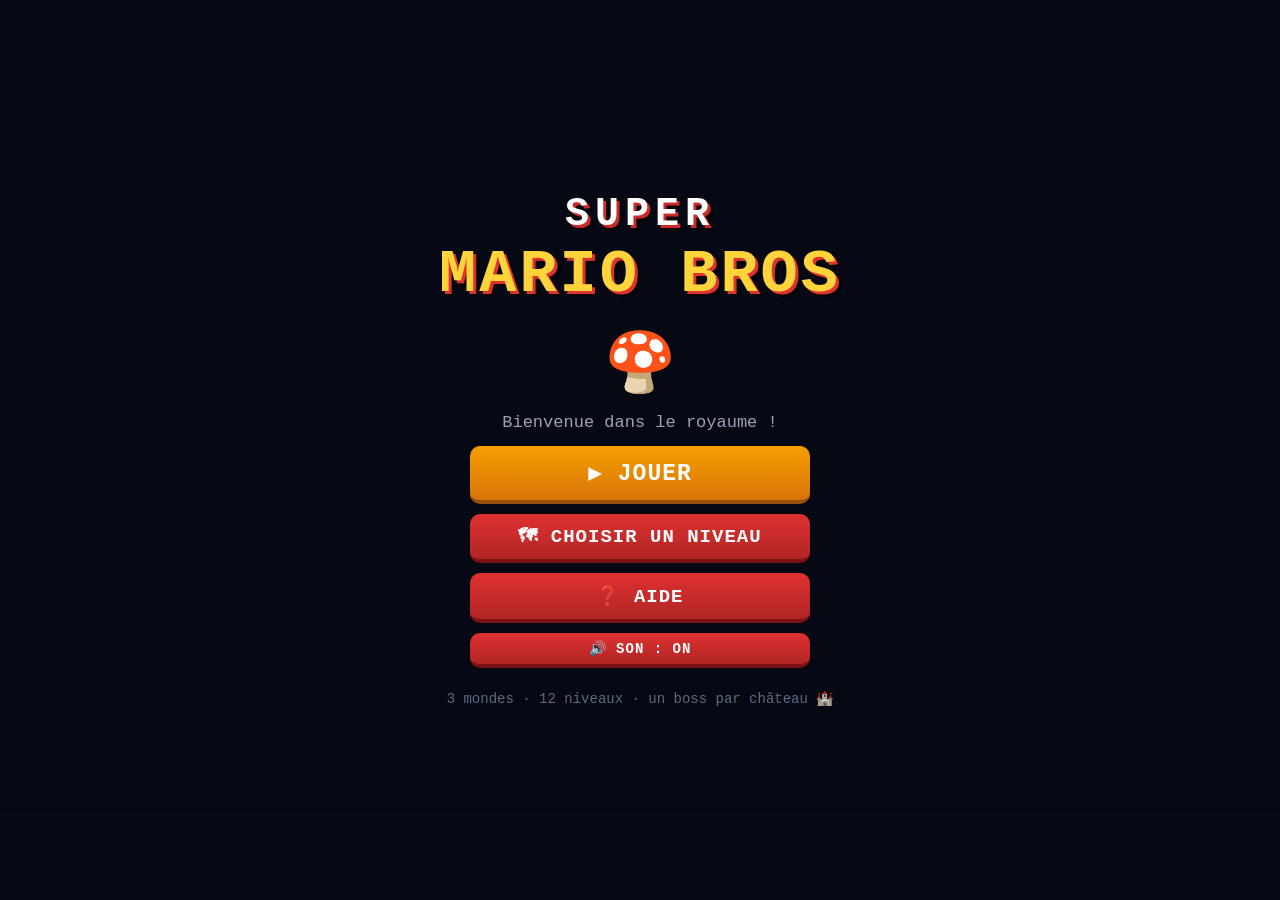
==== index.html @ 58136ebf "🍄 Super Mario Bros complet — 3 mondes, 12 niveaux, boss Rex - Moteur canvas vanilla JS (zéro dépenda" ====
<!DOCTYPE html>
<html lang="fr">
<head>
<meta charset="UTF-8">
<meta name="viewport" content="width=device-width, initial-scale=1.0, maximum-scale=1.0, user-scalable=no">
<title>🍄 Super Mario Bros</title>
<link rel="icon" href="data:image/svg+xml,<svg xmlns='http://www.w3.org/2000/svg' viewBox='0 0 100 100'><text y='.9em' font-size='90'>🍄</text></svg>">
<link rel="stylesheet" href="style.css">
</head>
<body>
<div id="cadre">
  <canvas id="jeu"></canvas>

  <div id="commandes-tactile">
    <div class="bouton-tactile direction" id="btn-gauche">◀</div>
    <div class="bouton-tactile direction" id="btn-droite">▶</div>
    <div class="bouton-tactile action feu" id="btn-feu">🔥</div>
    <div class="bouton-tactile action saut" id="btn-saut">A</div>
    <div class="bouton-tactile start" id="btn-start">⏸</div>
  </div>

  <div class="ecran visible" id="ecran-titre">
    <div id="logo">
      <span class="logo-ligne">SUPER</span>
      <span class="logo-ligne grand">MARIO BROS</span>
    </div>
    <div id="titre-mascotte">🍄</div>
    <p id="titre-meilleur">Bienvenue dans le royaume !</p>
    <div class="colonne-boutons">
      <button class="gros-bouton principal" id="btn-jouer">▶ JOUER</button>
      <button class="gros-bouton" id="btn-niveaux">🗺 CHOISIR UN NIVEAU</button>
      <button class="gros-bouton" id="btn-aide">❓ AIDE</button>
      <button class="gros-bouton petit" id="btn-son-titre">🔊 SON : ON</button>
    </div>
    <p id="titre-version">3 mondes · 12 niveaux · un boss par château 🏰</p>
  </div>

  <div class="ecran" id="ecran-niveaux">
    <h2>🗺 CHOISIS TON NIVEAU</h2>
    <p class="legende">★ terminé · ★★ toutes les pièces · ★★★ sans mourir</p>
    <div id="grille-niveaux"></div>
    <button class="gros-bouton" id="btn-retour-niveaux">← RETOUR</button>
  </div>

  <div class="ecran" id="ecran-aide">
    <h2>❓ AIDE</h2>
    <div id="contenu-aide">
      <section>
        <h3>🎮 Contrôles clavier</h3>
        <table>
          <tr><td>Se déplacer</td><td>← → (ou Q / D)</td></tr>
          <tr><td>Sauter (maintiens pour sauter plus haut)</td><td>ESPACE, ↑ ou Z</td></tr>
          <tr><td>Courir / Tirer du feu 🔥</td><td>MAJ ou X</td></tr>
          <tr><td>S'accroupir</td><td>↓ ou S</td></tr>
          <tr><td>Pause</td><td>ÉCHAP ou P</td></tr>
        </table>
        <p class="astuce-aide">📱 Sur mobile : boutons tactiles en bas de l'écran.</p>
      </section>
      <section>
        <h3>🎁 Objets</h3>
        <table>
          <tr><td>🪙 Pièce</td><td>+200 pts — 100 pièces = 1 vie !</td></tr>
          <tr><td>🍄 Champignon</td><td>Deviens grand (casse les briques !)</td></tr>
          <tr><td>🌸 Fleur de feu</td><td>Tire des boules de feu avec MAJ/X</td></tr>
          <tr><td>⭐ Étoile</td><td>Invincible 10 secondes !</td></tr>
          <tr><td>1-UP (bloc ?)</td><td>+1 vie ❤</td></tr>
        </table>
      </section>
      <section>
        <h3>👾 Ennemis</h3>
        <table>
          <tr><td>Goomba 🟤</td><td>Écrase-le en sautant dessus</td></tr>
          <tr><td>Koopa 🐢</td><td>Écrase-le puis... donne un coup de pied dans sa carapace !</td></tr>
          <tr><td>Papillon volant 🦋</td><td>Écrasable en l'air</td></tr>
          <tr><td>Piquant 🟣</td><td>NE PAS sauter dessus ! Feu ou carapace seulement</td></tr>
          <tr><td>Plante carnivore 🌺</td><td>Attend qu'elle rentre dans le tuyau</td></tr>
          <tr><td>Rex 👑</td><td>Boss des châteaux : boules de feu, ou coupe le pont à la hache !</td></tr>
        </table>
      </section>
      <section>
        <h3>💡 Astuces</h3>
        <ul>
          <li>🚩 Un checkpoint au milieu de chaque niveau</li>
          <li>🏁 Attrape le mât le plus HAUT possible pour plus de points</li>
          <li>⭐ 3 étoiles par niveau : finir, toutes les pièces, sans mourir</li>
          <li>🧱 Grand = briques cassables (et pièces cachées au-dessus !)</li>
          <li>⚡ Enchaîne les écrasements sans toucher le sol pour du gros score</li>
        </ul>
      </section>
    </div>
    <button class="gros-bouton" id="btn-retour-aide">← RETOUR</button>
  </div>

  <div class="ecran" id="ecran-pause">
    <h2>⏸ PAUSE</h2>
    <div class="colonne-boutons">
      <button class="gros-bouton principal" id="btn-reprendre">▶ REPRENDRE</button>
      <button class="gros-bouton" id="btn-recommencer">🔄 RECOMMENCER LE NIVEAU</button>
      <button class="gros-bouton petit" id="btn-son-pause">🔊 SON : ON</button>
      <button class="gros-bouton" id="btn-menu-pause">🏠 MENU PRINCIPAL</button>
    </div>
  </div>

  <div class="ecran" id="ecran-final">
    <h2 id="final-titre">GAME OVER</h2>
    <p id="final-stats"></p>
    <div class="colonne-boutons">
      <button class="gros-bouton principal" id="btn-rejouer">🔄 REJOUER</button>
      <button class="gros-bouton" id="btn-menu-final">🏠 MENU</button>
    </div>
  </div>

  <div id="toast"></div>
</div>

<script src="js/audio.js"></script>
<script src="js/levels.js"></script>
<script src="js/entities.js"></script>
<script src="js/player.js"></script>
<script src="js/game.js"></script>
<script src="js/main.js"></script>
</body>
</html>
---- style.css ----
* { margin: 0; padding: 0; box-sizing: border-box; }

html, body {
  height: 100%;
  background: #070a16;
  overflow: hidden;
  font-family: "Courier New", monospace;
  -webkit-user-select: none;
  user-select: none;
}

body {
  display: flex;
  align-items: center;
  justify-content: center;
}

#cadre {
  position: relative;
  width: min(100vw, calc(100vh * 30 / 17));
  aspect-ratio: 30 / 17;
}

canvas#jeu {
  width: 100%;
  height: 100%;
  display: block;
  image-rendering: pixelated;
  image-rendering: crisp-edges;
}

.ecran {
  position: absolute;
  inset: 0;
  display: none;
  flex-direction: column;
  align-items: center;
  justify-content: center;
  gap: 14px;
  background: rgba(7, 10, 24, 0.86);
  z-index: 5;
  text-align: center;
  padding: 18px;
  overflow-y: auto;
}
.ecran.visible { display: flex; }

#logo {
  display: flex;
  flex-direction: column;
  gap: 2px;
  margin-bottom: 4px;
}
.logo-ligne {
  color: #fff;
  font-weight: bold;
  letter-spacing: 6px;
  font-size: clamp(20px, 4.2vw, 40px);
  text-shadow: 3px 3px 0 #c92a2a, 6px 6px 0 rgba(0,0,0,0.5);
}
.logo-ligne.grand {
  color: #ffd43b;
  font-size: clamp(30px, 6.4vw, 62px);
  letter-spacing: 3px;
  text-shadow: 3px 3px 0 #e03131, 6px 6px 0 rgba(0,0,0,0.55);
  animation: logo-vibre 2.4s ease-in-out infinite;
}
@keyframes logo-vibre {
  0%, 100% { transform: translateY(0); }
  50% { transform: translateY(-5px); }
}

#titre-mascotte {
  font-size: clamp(34px, 6vw, 58px);
  animation: mascotte-saute 1.6s ease-in-out infinite;
}
@keyframes mascotte-saute {
  0%, 100% { transform: translateY(0) scale(1, 1); }
  45% { transform: translateY(-16px) scale(0.94, 1.06); }
  60% { transform: translateY(0) scale(1.08, 0.9); }
  75% { transform: translateY(0) scale(1, 1); }
}

#titre-meilleur { color: #9aa5b5; font-size: clamp(12px, 1.6vw, 17px); }
#titre-version { color: #5d6b80; font-size: clamp(10px, 1.4vw, 14px); margin-top: 8px; }

.colonne-boutons {
  display: flex;
  flex-direction: column;
  gap: 10px;
  min-width: min(340px, 84%);
}

.gros-bouton {
  font-family: inherit;
  font-weight: bold;
  font-size: clamp(14px, 2vw, 19px);
  padding: 11px 22px;
  color: #fff;
  background: linear-gradient(#e03131, #b02525);
  border: none;
  border-bottom: 4px solid #7a1212;
  border-radius: 10px;
  cursor: pointer;
  letter-spacing: 1px;
  transition: transform 0.06s, filter 0.15s;
}
.gros-bouton:hover { filter: brightness(1.15); }
.gros-bouton:active { transform: translateY(2px); border-bottom-width: 2px; }
.gros-bouton.principal {
  background: linear-gradient(#f59f00, #d9740a);
  border-bottom-color: #99500a;
  font-size: clamp(16px, 2.4vw, 23px);
  padding: 13px 26px;
}
.gros-bouton.petit { font-size: clamp(11px, 1.5vw, 14px); padding: 7px 16px; }

h2 {
  color: #ffd43b;
  font-size: clamp(20px, 3.4vw, 32px);
  text-shadow: 2px 2px 0 rgba(0,0,0,0.6);
  letter-spacing: 2px;
}

.legende { color: #9aa5b5; font-size: clamp(10px, 1.4vw, 14px); }

#grille-niveaux {
  display: grid;
  grid-template-columns: repeat(auto-fit, 128px);
  gap: 10px;
  justify-content: center;
  max-height: 52vh;
  overflow-y: auto;
  padding: 6px;
}
.carte-niveau {
  font-family: inherit;
  display: flex;
  flex-direction: column;
  gap: 3px;
  align-items: center;
  justify-content: center;
  padding: 10px 6px;
  min-height: 88px;
  background: linear-gradient(#223052, #17233f);
  border: 2px solid #38507e;
  border-radius: 10px;
  cursor: pointer;
  transition: transform 0.08s, border-color 0.15s;
}
.carte-niveau:hover { transform: translateY(-3px); border-color: #74c0fc; }
.carte-niveau.verrouille { opacity: 0.45; cursor: not-allowed; filter: grayscale(0.7); }
.niv-id { color: #ffd43b; font-weight: bold; font-size: 19px; }
.niv-nom { color: #dbe4f3; font-size: 10.5px; line-height: 1.15; max-width: 116px; }
.niv-etoiles { color: #ffd43b; font-size: 13px; letter-spacing: 2px; }
.niv-record { color: #74c0fc; font-size: 11px; }

#contenu-aide {
  max-width: 620px;
  max-height: 56vh;
  overflow-y: auto;
  text-align: left;
  background: rgba(15, 22, 44, 0.75);
  border: 2px solid #38507e;
  border-radius: 12px;
  padding: 14px 18px;
  display: flex;
  flex-direction: column;
  gap: 12px;
}
#contenu-aide section h3 { color: #74c0fc; font-size: clamp(14px, 1.9vw, 18px); margin-bottom: 5px; }
#contenu-aide table { width: 100%; border-collapse: collapse; }
#contenu-aide td {
  color: #dbe4f3;
  font-size: clamp(11px, 1.5vw, 14px);
  padding: 3px 6px;
  border-bottom: 1px dashed #2c3d63;
  vertical-align: top;
}
#contenu-aide td:first-child { white-space: nowrap; color: #ffd43b; font-weight: bold; padding-right: 14px; }
#contenu-aide ul { list-style: none; }
#contenu-aide li { color: #dbe4f3; font-size: clamp(11px, 1.5vw, 14px); padding: 2px 0; }
.astuce-aide { color: #8ce99a; font-size: clamp(11px, 1.5vw, 13px); margin-top: 6px; }

#final-stats { color: #dbe4f3; font-size: clamp(13px, 1.9vw, 18px); line-height: 1.65; }
#final-titre { font-size: clamp(24px, 4.4vw, 42px); }

#toast {
  position: absolute;
  left: 50%;
  bottom: 15%;
  transform: translateX(-50%) translateY(20px);
  background: rgba(15, 22, 44, 0.95);
  border: 2px solid #ffd43b;
  color: #ffd43b;
  font-weight: bold;
  font-size: clamp(13px, 1.8vw, 18px);
  padding: 10px 22px;
  border-radius: 30px;
  opacity: 0;
  pointer-events: none;
  transition: opacity 0.25s, transform 0.25s;
  z-index: 9;
  white-space: nowrap;
}
#toast.visible { opacity: 1; transform: translateX(-50%) translateY(0); }

#commandes-tactile { display: none; }

@media (pointer: coarse) {
  #commandes-tactile { display: block; position: absolute; inset: 0; pointer-events: none; z-index: 4; }
  .bouton-tactile {
    position: absolute;
    bottom: 4%;
    width: 64px;
    height: 64px;
    border-radius: 50%;
    background: rgba(255, 255, 255, 0.16);
    border: 2px solid rgba(255, 255, 255, 0.35);
    color: rgba(255, 255, 255, 0.85);
    font-size: 26px;
    font-weight: bold;
    display: flex;
    align-items: center;
    justify-content: center;
    pointer-events: auto;
    touch-action: none;
  }
  .bouton-tactile.actif { background: rgba(255, 255, 255, 0.4); }
  .direction { left: 4%; }
  #btn-droite { left: calc(4% + 76px); }
  .action { right: 4%; }
  #btn-saut {
    right: calc(4% + 76px);
    background: rgba(255, 212, 59, 0.28);
    border-color: rgba(255, 212, 59, 0.55);
  }
  .start { right: 4%; bottom: calc(4% + 78px); width: 48px; height: 48px; font-size: 19px; }
  #btn-feu { bottom: 4%; }
}
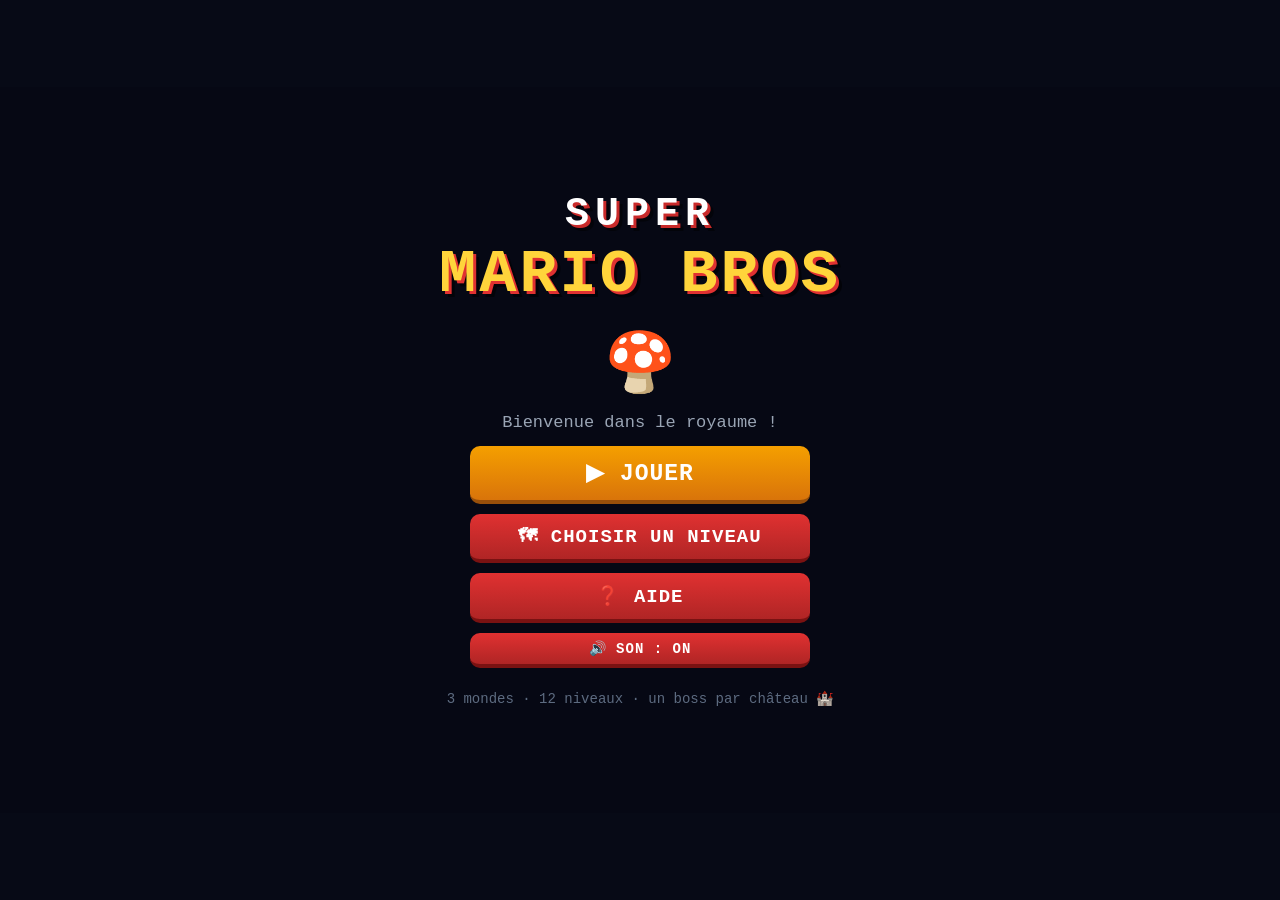
==== commit 71462f5c: "🎮 Contrôles tactiles déplacés sous la zone de jeu" ====
--- a/index.html
+++ b/index.html
@@ -9,108 +9,114 @@
 </head>
 <body>
 <div id="cadre">
-  <canvas id="jeu"></canvas>
+  <div id="cadre-inner">
+    <canvas id="jeu"></canvas>
+
+    <div class="ecran visible" id="ecran-titre">
+      <div id="logo">
+        <span class="logo-ligne">SUPER</span>
+        <span class="logo-ligne grand">MARIO BROS</span>
+      </div>
+      <div id="titre-mascotte">🍄</div>
+      <p id="titre-meilleur">Bienvenue dans le royaume !</p>
+      <div class="colonne-boutons">
+        <button class="gros-bouton principal" id="btn-jouer">▶ JOUER</button>
+        <button class="gros-bouton" id="btn-niveaux">🗺 CHOISIR UN NIVEAU</button>
+        <button class="gros-bouton" id="btn-aide">❓ AIDE</button>
+        <button class="gros-bouton petit" id="btn-son-titre">🔊 SON : ON</button>
+      </div>
+      <p id="titre-version">3 mondes · 12 niveaux · un boss par château 🏰</p>
+    </div>
+
+    <div class="ecran" id="ecran-niveaux">
+      <h2>🗺 CHOISIS TON NIVEAU</h2>
+      <p class="legende">★ terminé · ★★ toutes les pièces · ★★★ sans mourir</p>
+      <div id="grille-niveaux"></div>
+      <button class="gros-bouton" id="btn-retour-niveaux">← RETOUR</button>
+    </div>
+
+    <div class="ecran" id="ecran-aide">
+      <h2>❓ AIDE</h2>
+      <div id="contenu-aide">
+        <section>
+          <h3>🎮 Contrôles clavier</h3>
+          <table>
+            <tr><td>Se déplacer</td><td>← → (ou Q / D)</td></tr>
+            <tr><td>Sauter (maintiens pour sauter plus haut)</td><td>ESPACE, ↑ ou Z</td></tr>
+            <tr><td>Courir / Tirer du feu 🔥</td><td>MAJ ou X</td></tr>
+            <tr><td>S'accroupir</td><td>↓ ou S</td></tr>
+            <tr><td>Pause</td><td>ÉCHAP ou P</td></tr>
+          </table>
+          <p class="astuce-aide">📱 Sur mobile : boutons tactiles en bas de l'écran.</p>
+        </section>
+        <section>
+          <h3>🎁 Objets</h3>
+          <table>
+            <tr><td>🪙 Pièce</td><td>+200 pts — 100 pièces = 1 vie !</td></tr>
+            <tr><td>🍄 Champignon</td><td>Deviens grand (casse les briques !)</td></tr>
+            <tr><td>🌸 Fleur de feu</td><td>Tire des boules de feu avec MAJ/X</td></tr>
+            <tr><td>⭐ Étoile</td><td>Invincible 10 secondes !</td></tr>
+            <tr><td>1-UP (bloc ?)</td><td>+1 vie ❤</td></tr>
+          </table>
+        </section>
+        <section>
+          <h3>👾 Ennemis</h3>
+          <table>
+            <tr><td>Goomba 🟤</td><td>Écrase-le en sautant dessus</td></tr>
+            <tr><td>Koopa 🐢</td><td>Écrase-le puis... donne un coup de pied dans sa carapace !</td></tr>
+            <tr><td>Papillon volant 🦋</td><td>Écrasable en l'air</td></tr>
+            <tr><td>Piquant 🟣</td><td>NE PAS sauter dessus ! Feu ou carapace seulement</td></tr>
+            <tr><td>Plante carnivore 🌺</td><td>Attend qu'elle rentre dans le tuyau</td></tr>
+            <tr><td>Rex 👑</td><td>Boss des châteaux : boules de feu, ou coupe le pont à la hache !</td></tr>
+          </table>
+        </section>
+        <section>
+          <h3>💡 Astuces</h3>
+          <ul>
+            <li>🚩 Un checkpoint au milieu de chaque niveau</li>
+            <li>🏁 Attrape le mât le plus HAUT possible pour plus de points</li>
+            <li>⭐ 3 étoiles par niveau : finir, toutes les pièces, sans mourir</li>
+            <li>🧱 Grand = briques cassables (et pièces cachées au-dessus !)</li>
+            <li>⚡ Enchaîne les écrasements sans toucher le sol pour du gros score</li>
+          </ul>
+        </section>
+      </div>
+      <button class="gros-bouton" id="btn-retour-aide">← RETOUR</button>
+    </div>
+
+    <div class="ecran" id="ecran-pause">
+      <h2>⏸ PAUSE</h2>
+      <div class="colonne-boutons">
+        <button class="gros-bouton principal" id="btn-reprendre">▶ REPRENDRE</button>
+        <button class="gros-bouton" id="btn-recommencer">🔄 RECOMMENCER LE NIVEAU</button>
+        <button class="gros-bouton petit" id="btn-son-pause">🔊 SON : ON</button>
+        <button class="gros-bouton" id="btn-menu-pause">🏠 MENU PRINCIPAL</button>
+      </div>
+    </div>
+
+    <div class="ecran" id="ecran-final">
+      <h2 id="final-titre">GAME OVER</h2>
+      <p id="final-stats"></p>
+      <div class="colonne-boutons">
+        <button class="gros-bouton principal" id="btn-rejouer">🔄 REJOUER</button>
+        <button class="gros-bouton" id="btn-menu-final">🏠 MENU</button>
+      </div>
+    </div>
+
+    <div id="toast"></div>
+  </div>
 
   <div id="commandes-tactile">
-    <div class="bouton-tactile direction" id="btn-gauche">◀</div>
-    <div class="bouton-tactile direction" id="btn-droite">▶</div>
-    <div class="bouton-tactile action feu" id="btn-feu">🔥</div>
-    <div class="bouton-tactile action saut" id="btn-saut">A</div>
+    <div class="pad-gauche">
+      <div class="bouton-tactile direction" id="btn-gauche">◀</div>
+      <div class="bouton-tactile direction" id="btn-droite">▶</div>
+    </div>
     <div class="bouton-tactile start" id="btn-start">⏸</div>
-  </div>
-
-  <div class="ecran visible" id="ecran-titre">
-    <div id="logo">
-      <span class="logo-ligne">SUPER</span>
-      <span class="logo-ligne grand">MARIO BROS</span>
-    </div>
-    <div id="titre-mascotte">🍄</div>
-    <p id="titre-meilleur">Bienvenue dans le royaume !</p>
-    <div class="colonne-boutons">
-      <button class="gros-bouton principal" id="btn-jouer">▶ JOUER</button>
-      <button class="gros-bouton" id="btn-niveaux">🗺 CHOISIR UN NIVEAU</button>
-      <button class="gros-bouton" id="btn-aide">❓ AIDE</button>
-      <button class="gros-bouton petit" id="btn-son-titre">🔊 SON : ON</button>
-    </div>
-    <p id="titre-version">3 mondes · 12 niveaux · un boss par château 🏰</p>
-  </div>
-
-  <div class="ecran" id="ecran-niveaux">
-    <h2>🗺 CHOISIS TON NIVEAU</h2>
-    <p class="legende">★ terminé · ★★ toutes les pièces · ★★★ sans mourir</p>
-    <div id="grille-niveaux"></div>
-    <button class="gros-bouton" id="btn-retour-niveaux">← RETOUR</button>
-  </div>
-
-  <div class="ecran" id="ecran-aide">
-    <h2>❓ AIDE</h2>
-    <div id="contenu-aide">
-      <section>
-        <h3>🎮 Contrôles clavier</h3>
-        <table>
-          <tr><td>Se déplacer</td><td>← → (ou Q / D)</td></tr>
-          <tr><td>Sauter (maintiens pour sauter plus haut)</td><td>ESPACE, ↑ ou Z</td></tr>
-          <tr><td>Courir / Tirer du feu 🔥</td><td>MAJ ou X</td></tr>
-          <tr><td>S'accroupir</td><td>↓ ou S</td></tr>
-          <tr><td>Pause</td><td>ÉCHAP ou P</td></tr>
-        </table>
-        <p class="astuce-aide">📱 Sur mobile : boutons tactiles en bas de l'écran.</p>
-      </section>
-      <section>
-        <h3>🎁 Objets</h3>
-        <table>
-          <tr><td>🪙 Pièce</td><td>+200 pts — 100 pièces = 1 vie !</td></tr>
-          <tr><td>🍄 Champignon</td><td>Deviens grand (casse les briques !)</td></tr>
-          <tr><td>🌸 Fleur de feu</td><td>Tire des boules de feu avec MAJ/X</td></tr>
-          <tr><td>⭐ Étoile</td><td>Invincible 10 secondes !</td></tr>
-          <tr><td>1-UP (bloc ?)</td><td>+1 vie ❤</td></tr>
-        </table>
-      </section>
-      <section>
-        <h3>👾 Ennemis</h3>
-        <table>
-          <tr><td>Goomba 🟤</td><td>Écrase-le en sautant dessus</td></tr>
-          <tr><td>Koopa 🐢</td><td>Écrase-le puis... donne un coup de pied dans sa carapace !</td></tr>
-          <tr><td>Papillon volant 🦋</td><td>Écrasable en l'air</td></tr>
-          <tr><td>Piquant 🟣</td><td>NE PAS sauter dessus ! Feu ou carapace seulement</td></tr>
-          <tr><td>Plante carnivore 🌺</td><td>Attend qu'elle rentre dans le tuyau</td></tr>
-          <tr><td>Rex 👑</td><td>Boss des châteaux : boules de feu, ou coupe le pont à la hache !</td></tr>
-        </table>
-      </section>
-      <section>
-        <h3>💡 Astuces</h3>
-        <ul>
-          <li>🚩 Un checkpoint au milieu de chaque niveau</li>
-          <li>🏁 Attrape le mât le plus HAUT possible pour plus de points</li>
-          <li>⭐ 3 étoiles par niveau : finir, toutes les pièces, sans mourir</li>
-          <li>🧱 Grand = briques cassables (et pièces cachées au-dessus !)</li>
-          <li>⚡ Enchaîne les écrasements sans toucher le sol pour du gros score</li>
-        </ul>
-      </section>
-    </div>
-    <button class="gros-bouton" id="btn-retour-aide">← RETOUR</button>
-  </div>
-
-  <div class="ecran" id="ecran-pause">
-    <h2>⏸ PAUSE</h2>
-    <div class="colonne-boutons">
-      <button class="gros-bouton principal" id="btn-reprendre">▶ REPRENDRE</button>
-      <button class="gros-bouton" id="btn-recommencer">🔄 RECOMMENCER LE NIVEAU</button>
-      <button class="gros-bouton petit" id="btn-son-pause">🔊 SON : ON</button>
-      <button class="gros-bouton" id="btn-menu-pause">🏠 MENU PRINCIPAL</button>
+    <div class="pad-droite">
+      <div class="bouton-tactile action feu" id="btn-feu">🔥</div>
+      <div class="bouton-tactile action saut" id="btn-saut">A</div>
     </div>
   </div>
-
-  <div class="ecran" id="ecran-final">
-    <h2 id="final-titre">GAME OVER</h2>
-    <p id="final-stats"></p>
-    <div class="colonne-boutons">
-      <button class="gros-bouton principal" id="btn-rejouer">🔄 REJOUER</button>
-      <button class="gros-bouton" id="btn-menu-final">🏠 MENU</button>
-    </div>
-  </div>
-
-  <div id="toast"></div>
 </div>
 
 <script src="js/audio.js"></script>
--- a/style.css
+++ b/style.css
@@ -11,13 +11,21 @@
 
 body {
   display: flex;
+  flex-direction: column;
   align-items: center;
   justify-content: center;
+  gap: 6px;
+  padding: 6px;
 }
 
 #cadre {
   position: relative;
   width: min(100vw, calc(100vh * 30 / 17));
+}
+
+#cadre-inner {
+  position: relative;
+  width: 100%;
   aspect-ratio: 30 / 17;
 }
 
@@ -208,10 +216,20 @@
 #commandes-tactile { display: none; }
 
 @media (pointer: coarse) {
-  #commandes-tactile { display: block; position: absolute; inset: 0; pointer-events: none; z-index: 4; }
+  #commandes-tactile {
+    display: flex;
+    justify-content: space-between;
+    align-items: center;
+    width: 100%;
+    height: 80px;
+    padding: 0 10px;
+    gap: 8px;
+    user-select: none;
+    -webkit-user-select: none;
+    flex-shrink: 0;
+  }
+
   .bouton-tactile {
-    position: absolute;
-    bottom: 4%;
     width: 64px;
     height: 64px;
     border-radius: 50%;
@@ -223,18 +241,16 @@
     display: flex;
     align-items: center;
     justify-content: center;
-    pointer-events: auto;
     touch-action: none;
+    flex-shrink: 0;
   }
   .bouton-tactile.actif { background: rgba(255, 255, 255, 0.4); }
-  .direction { left: 4%; }
-  #btn-droite { left: calc(4% + 76px); }
-  .action { right: 4%; }
+
+  .pad-gauche, .pad-droite { display: flex; gap: 8px; align-items: center; }
+
   #btn-saut {
-    right: calc(4% + 76px);
     background: rgba(255, 212, 59, 0.28);
     border-color: rgba(255, 212, 59, 0.55);
   }
-  .start { right: 4%; bottom: calc(4% + 78px); width: 48px; height: 48px; font-size: 19px; }
-  #btn-feu { bottom: 4%; }
-}
+  .start { width: 48px; height: 48px; font-size: 19px; }
+}
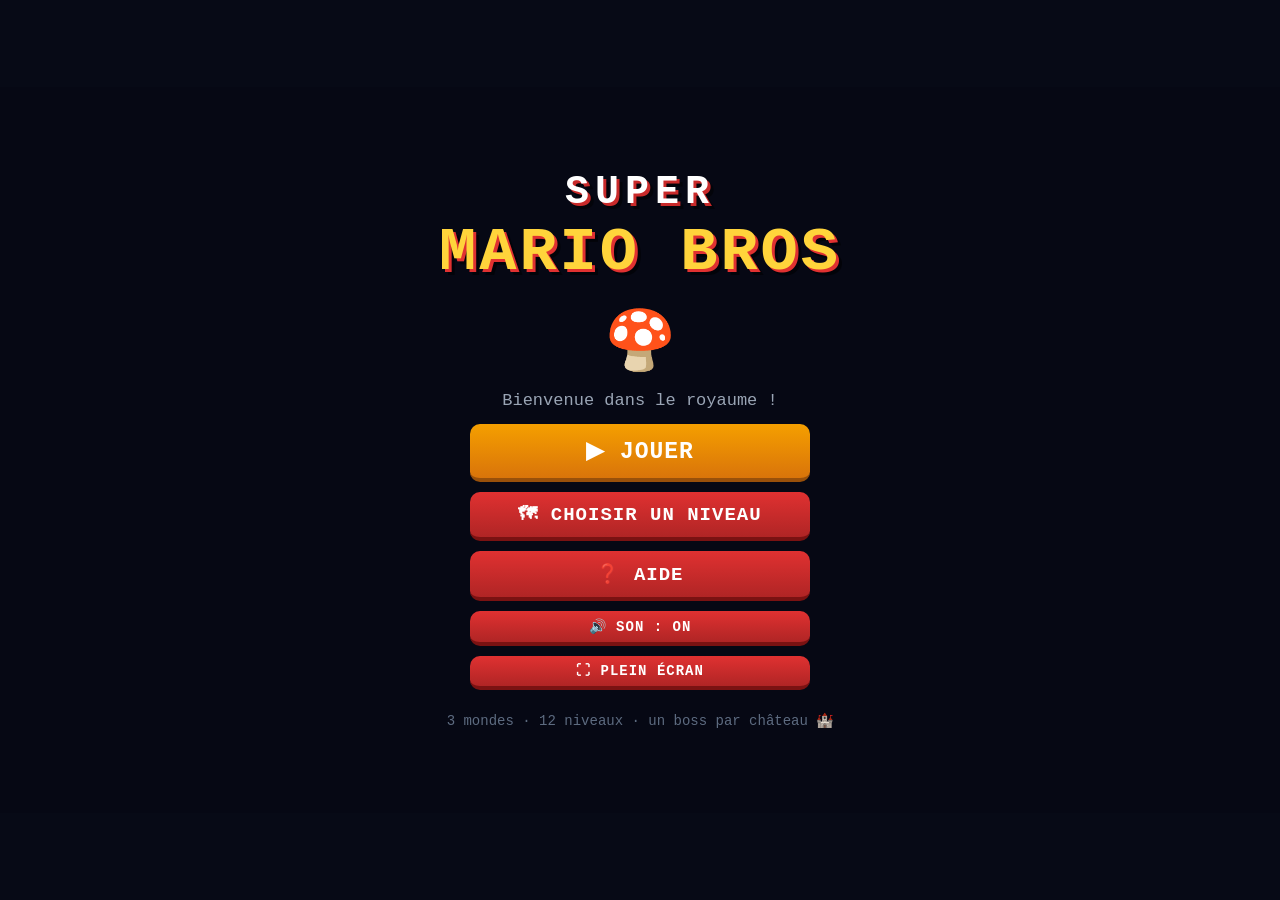
==== commit d889eba8: "⛶ Mode plein écran : bouton écran titre + bouton tactile + raccourci clavier F" ====
--- a/index.html
+++ b/index.html
@@ -24,6 +24,7 @@
         <button class="gros-bouton" id="btn-niveaux">🗺 CHOISIR UN NIVEAU</button>
         <button class="gros-bouton" id="btn-aide">❓ AIDE</button>
         <button class="gros-bouton petit" id="btn-son-titre">🔊 SON : ON</button>
+        <button class="gros-bouton petit" id="btn-plein-ecran">⛶ PLEIN ÉCRAN</button>
       </div>
       <p id="titre-version">3 mondes · 12 niveaux · un boss par château 🏰</p>
     </div>
@@ -112,6 +113,7 @@
       <div class="bouton-tactile direction" id="btn-droite">▶</div>
     </div>
     <div class="bouton-tactile start" id="btn-start">⏸</div>
+    <div class="bouton-tactile plein-ecran-btn" id="btn-fs">⛶</div>
     <div class="pad-droite">
       <div class="bouton-tactile action feu" id="btn-feu">🔥</div>
       <div class="bouton-tactile action saut" id="btn-saut">A</div>
--- a/style.css
+++ b/style.css
@@ -9,6 +9,10 @@
   user-select: none;
 }
 
+@media (pointer: coarse) {
+  html, body { overflow: auto; min-height: 100%; }
+}
+
 body {
   display: flex;
   flex-direction: column;
@@ -21,6 +25,12 @@
 #cadre {
   position: relative;
   width: min(100vw, calc(100vh * 30 / 17));
+}
+
+@media (pointer: coarse) {
+  #cadre {
+    width: min(100vw, calc((100vh - 96px) * 30 / 17));
+  }
 }
 
 #cadre-inner {
@@ -230,27 +240,63 @@
   }
 
   .bouton-tactile {
-    width: 64px;
-    height: 64px;
+    width: 68px;
+    height: 68px;
     border-radius: 50%;
-    background: rgba(255, 255, 255, 0.16);
-    border: 2px solid rgba(255, 255, 255, 0.35);
-    color: rgba(255, 255, 255, 0.85);
-    font-size: 26px;
+    background: linear-gradient(145deg, rgba(120, 170, 255, 0.22), rgba(60, 100, 200, 0.18));
+    border: 2px solid rgba(120, 170, 255, 0.45);
+    color: #fff;
+    font-size: 28px;
     font-weight: bold;
     display: flex;
     align-items: center;
     justify-content: center;
     touch-action: none;
     flex-shrink: 0;
-  }
-  .bouton-tactile.actif { background: rgba(255, 255, 255, 0.4); }
-
-  .pad-gauche, .pad-droite { display: flex; gap: 8px; align-items: center; }
+    box-shadow: 0 4px 12px rgba(0, 0, 0, 0.4), inset 0 2px 4px rgba(255, 255, 255, 0.15);
+    transition: transform 0.08s, box-shadow 0.08s, filter 0.08s;
+    text-shadow: 0 1px 3px rgba(0, 0, 0, 0.6);
+  }
+
+  .bouton-tactile.actif {
+    transform: scale(0.82);
+    filter: brightness(1.6);
+    box-shadow: 0 0 20px rgba(120, 200, 255, 0.7), 0 0 40px rgba(120, 200, 255, 0.35), inset 0 2px 8px rgba(255, 255, 255, 0.3);
+  }
+
+  #btn-gauche { background: linear-gradient(145deg, rgba(100, 200, 255, 0.25), rgba(40, 120, 200, 0.2)); border-color: rgba(100, 200, 255, 0.5); }
+  #btn-gauche.actif { box-shadow: 0 0 20px rgba(100, 200, 255, 0.8), 0 0 40px rgba(100, 200, 255, 0.4), inset 0 2px 8px rgba(255,255,255,0.3); }
+
+  #btn-droite { background: linear-gradient(145deg, rgba(100, 200, 255, 0.25), rgba(40, 120, 200, 0.2)); border-color: rgba(100, 200, 255, 0.5); }
+  #btn-droite.actif { box-shadow: 0 0 20px rgba(100, 200, 255, 0.8), 0 0 40px rgba(100, 200, 255, 0.4), inset 0 2px 8px rgba(255,255,255,0.3); }
 
   #btn-saut {
-    background: rgba(255, 212, 59, 0.28);
-    border-color: rgba(255, 212, 59, 0.55);
-  }
-  .start { width: 48px; height: 48px; font-size: 19px; }
-}
+    background: linear-gradient(145deg, rgba(255, 212, 59, 0.35), rgba(220, 160, 0, 0.25));
+    border: 2px solid rgba(255, 212, 59, 0.6);
+  }
+  #btn-saut.actif {
+    box-shadow: 0 0 24px rgba(255, 212, 59, 0.9), 0 0 48px rgba(255, 180, 0, 0.5), inset 0 2px 8px rgba(255,255,255,0.3);
+  }
+
+  #btn-feu {
+    background: linear-gradient(145deg, rgba(255, 100, 50, 0.35), rgba(200, 50, 0, 0.25));
+    border: 2px solid rgba(255, 120, 50, 0.6);
+  }
+  #btn-feu.actif {
+    box-shadow: 0 0 24px rgba(255, 100, 50, 0.9), 0 0 48px rgba(255, 80, 0, 0.5), inset 0 2px 8px rgba(255,255,255,0.3);
+  }
+
+  #btn-start { width: 50px; height: 50px; font-size: 20px;
+    background: linear-gradient(145deg, rgba(180, 180, 200, 0.25), rgba(100, 100, 130, 0.2));
+    border-color: rgba(180, 180, 200, 0.45);
+  }
+  #btn-start.actif { box-shadow: 0 0 18px rgba(200, 200, 255, 0.7), inset 0 2px 8px rgba(255,255,255,0.3); }
+
+  #btn-fs { width: 50px; height: 50px; font-size: 20px;
+    background: linear-gradient(145deg, rgba(100, 255, 150, 0.25), rgba(0, 180, 80, 0.2));
+    border-color: rgba(100, 255, 150, 0.45);
+  }
+  #btn-fs.actif { box-shadow: 0 0 18px rgba(100, 255, 150, 0.7), inset 0 2px 8px rgba(255,255,255,0.3); }
+
+  .pad-gauche, .pad-droite { display: flex; gap: 10px; align-items: center; }
+}
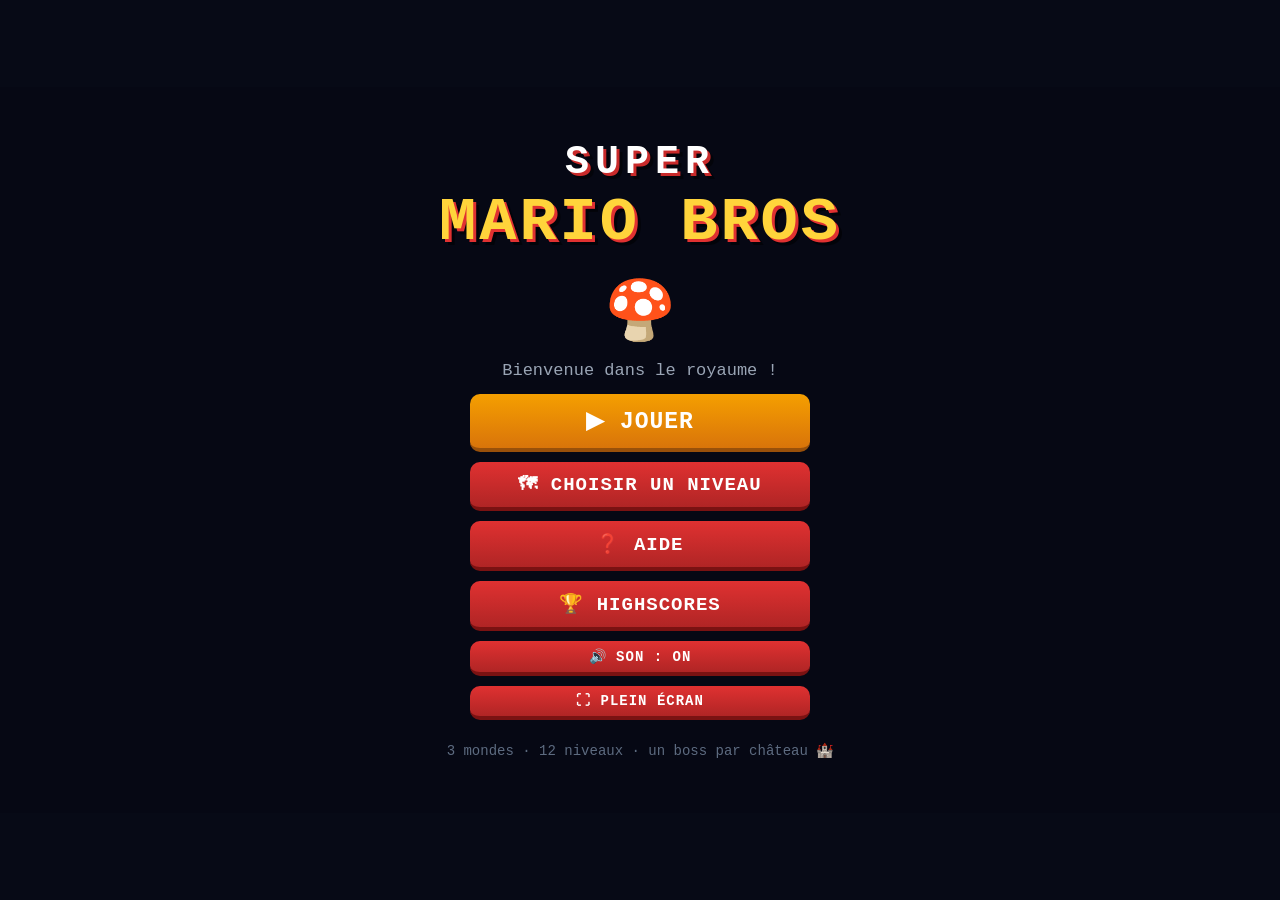
==== commit 1559fe19: "🏆 Highscores : top 10 avec noms, écran dédié, détection nouveau record, saisie du nom" ====
--- a/index.html
+++ b/index.html
@@ -23,6 +23,7 @@
         <button class="gros-bouton principal" id="btn-jouer">▶ JOUER</button>
         <button class="gros-bouton" id="btn-niveaux">🗺 CHOISIR UN NIVEAU</button>
         <button class="gros-bouton" id="btn-aide">❓ AIDE</button>
+        <button class="gros-bouton" id="btn-highscores">🏆 HIGHSCORES</button>
         <button class="gros-bouton petit" id="btn-son-titre">🔊 SON : ON</button>
         <button class="gros-bouton petit" id="btn-plein-ecran">⛶ PLEIN ÉCRAN</button>
       </div>
@@ -48,7 +49,8 @@
             <tr><td>S'accroupir</td><td>↓ ou S</td></tr>
             <tr><td>Pause</td><td>ÉCHAP ou P</td></tr>
           </table>
-          <p class="astuce-aide">📱 Sur mobile : boutons tactiles en bas de l'écran.</p>
+          <p class="astuce-aide">📱 Sur mobile : boutons tactiles en bas de l'écran (multitouch : courir + sauter + tirer en même temps !).</p>
+          <p class="astuce-aide">🎮 Manette : stick/croix = déplacement, A = saut, B/X = courir/tir, Start = pause, Y = plein écran.</p>
         </section>
         <section>
           <h3>🎁 Objets</h3>
@@ -104,6 +106,27 @@
       </div>
     </div>
 
+    <div class="ecran" id="ecran-credits">
+      <div id="credits-content">
+        <div id="credits-logo">🍄</div>
+        <h2 id="credits-titre">VICTOIRE !</h2>
+        <p id="credits-texte"></p>
+        <div id="credits-etoiles"></div>
+        <p id="credits-merci"></p>
+      </div>
+      <div class="colonne-boutons">
+        <button class="gros-bouton principal" id="btn-credits-menu">🏠 RETOUR AU MENU</button>
+        <button class="gros-bouton" id="btn-credits-rejouer">🔄 REJOUER DEPUIS LE DÉBUT</button>
+      </div>
+    </div>
+
+    <div class="ecran" id="ecran-highscores">
+      <h2>🏆 TOP 10 PLUMBIERS</h2>
+      <p class="legende">Les légendes du royaume des champignons</p>
+      <div id="liste-highscores"></div>
+      <button class="gros-bouton" id="btn-retour-highscores">← RETOUR</button>
+    </div>
+
     <div id="toast"></div>
   </div>
 
--- a/style.css
+++ b/style.css
@@ -13,6 +13,25 @@
   html, body { overflow: auto; min-height: 100%; }
 }
 
+/* Plein écran : #cadre devient le conteneur principal */
+#cadre:fullscreen,
+#cadre:-webkit-full-screen {
+  display: flex;
+  flex-direction: column;
+  align-items: center;
+  justify-content: center;
+  gap: 4px;
+  width: 100vw !important;
+  height: 100vh !important;
+  background: #070a16;
+  padding: 4px;
+}
+#cadre:fullscreen #cadre-inner,
+#cadre:-webkit-full-screen #cadre-inner {
+  width: min(100vw, calc((100vh - 92px) * 30 / 17));
+  max-height: calc(100vh - 92px);
+}
+
 body {
   display: flex;
   flex-direction: column;
@@ -37,6 +56,7 @@
   position: relative;
   width: 100%;
   aspect-ratio: 30 / 17;
+  max-height: 100%;
 }
 
 canvas#jeu {
@@ -223,6 +243,58 @@
 }
 #toast.visible { opacity: 1; transform: translateX(-50%) translateY(0); }
 
+#credits-content {
+  text-align: center;
+  max-width: 540px;
+  overflow-y: auto;
+  max-height: 56vh;
+}
+#credits-logo {
+  font-size: clamp(48px, 8vw, 72px);
+  animation: mascotte-saute 1.6s ease-in-out infinite;
+  margin-bottom: 8px;
+}
+#credits-titre {
+  color: #ffd43b;
+  font-size: clamp(28px, 5vw, 48px);
+  text-shadow: 3px 3px 0 #e03131, 6px 6px 0 rgba(0,0,0,0.5);
+  margin-bottom: 16px;
+}
+#credits-texte { color: #dbe4f3; font-size: clamp(13px, 2vw, 18px); line-height: 1.6; margin-bottom: 12px; }
+#credits-etoiles { color: #ffd43b; font-size: clamp(20px, 3vw, 28px); margin-bottom: 12px; }
+#credits-merci { color: #8ce99a; font-size: clamp(12px, 1.6vw, 16px); margin-bottom: 8px; }
+
+/* Highscores */
+#liste-highscores {
+  max-width: 560px;
+  width: 90%;
+  max-height: 56vh;
+  overflow-y: auto;
+  display: flex;
+  flex-direction: column;
+  gap: 4px;
+}
+.ligne-hs {
+  display: grid;
+  grid-template-columns: 40px 1fr auto auto 60px;
+  align-items: center;
+  gap: 8px;
+  padding: 8px 12px;
+  background: rgba(15, 22, 44, 0.75);
+  border: 1px solid #2c3d63;
+  border-radius: 8px;
+  font-size: clamp(12px, 1.6vw, 15px);
+}
+.ligne-hs.hs-premier {
+  background: linear-gradient(135deg, rgba(255, 212, 59, 0.18), rgba(255, 160, 0, 0.12));
+  border-color: rgba(255, 212, 59, 0.5);
+}
+.hs-rang { font-size: 20px; text-align: center; }
+.hs-nom { color: #ffd43b; font-weight: bold; letter-spacing: 1px; overflow: hidden; text-overflow: ellipsis; white-space: nowrap; }
+.hs-score { color: #74c0fc; font-weight: bold; }
+.hs-pieces { color: #9aa5b5; font-size: 0.85em; }
+.hs-date { color: #5d6b80; font-size: 0.8em; text-align: right; }
+
 #commandes-tactile { display: none; }
 
 @media (pointer: coarse) {
